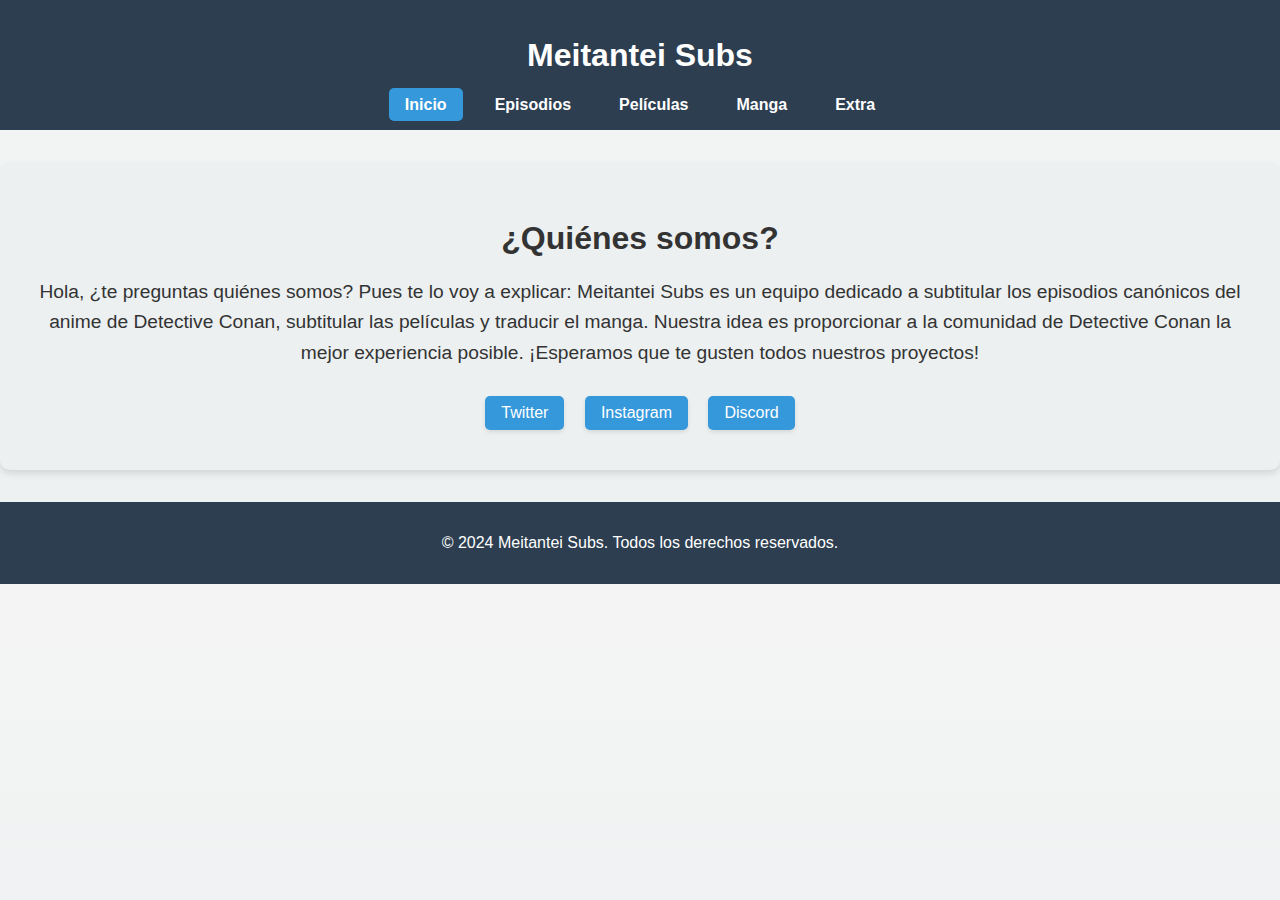
==== index.html @ b62f5c51 "Add files via upload" ====
<!DOCTYPE html>
<html lang="es">
<head>
    <meta charset="UTF-8">
    <meta name="viewport" content="width=device-width, initial-scale=1.0">
    <title>Meitantei Subs</title>
    <link rel="stylesheet" href="style.css">
</head>
<body>
    <header>
        <nav>
            <h1>Meitantei Subs</h1>
            <ul>
                <li><a href="index.html">Inicio</a></li>
                <li><a href="episodios.html">Episodios</a></li>
                <li><a href="peliculas.html">Películas</a></li>
                <li><a href="manga.html">Manga</a></li>
                <li><a href="extra.html">Extra</a></li>
            </ul>
        </nav>
    </header>
    <main>
        <section class="intro">
            <h2>¿Quiénes somos?</h2>
            <p>
                Hola, ¿te preguntas quiénes somos? Pues te lo voy a explicar: 
                Meitantei Subs es un equipo dedicado a subtitular los episodios canónicos del anime de Detective Conan, 
                subtitular las películas y traducir el manga. Nuestra idea es proporcionar a la comunidad de Detective Conan 
                la mejor experiencia posible. ¡Esperamos que te gusten todos nuestros proyectos!
            </p>
            <div class="socials">
                <a href="https://twitter.com" target="_blank">Twitter</a>
                <a href="https://instagram.com" target="_blank">Instagram</a>
                <a href="https://discord.com" target="_blank">Discord</a>
            </div>
        </section>
    </main>
    <footer>
        <p>&copy; 2024 Meitantei Subs. Todos los derechos reservados.</p>
    </footer>
    <script src="script.js"></script>
</body>
</html>
---- style.css ----
/* General */
body {
    font-family: 'Arial', sans-serif;
    margin: 0;
    padding: 0;
    background: linear-gradient(to bottom, #f4f4f4, #ecf0f1);
    color: #333;
    transition: background-color 0.5s ease;
}

/* Header */
header {
    background-color: #2c3e50;
    color: white;
    padding: 1rem 0;
    text-align: center;
    position: sticky;
    top: 0;
    z-index: 1000;
}

header nav ul {
    list-style: none;
    padding: 0;
    margin: 0;
    display: flex;
    justify-content: center;
    gap: 1rem;
}

header nav ul li {
    margin: 0;
}

header nav ul li a {
    color: white;
    text-decoration: none;
    font-weight: bold;
    padding: 0.5rem 1rem;
    border-radius: 5px;
    transition: background-color 0.3s ease;
}

header nav ul li a:hover,
header nav ul li a.active {
    background-color: #3498db;
}

/* Intro Section */
.intro {
    text-align: center;
    padding: 2rem;
    background-color: rgba(255, 255, 255, 0.9);
    margin: 2rem auto;
    box-shadow: 0 4px 6px rgba(0, 0, 0, 0.1);
    border-radius: 10px;
    animation: fadeIn 2s ease-in-out;
}

@keyframes fadeIn {
    from {
        opacity: 0;
        transform: translateY(20px);
    }
    to {
        opacity: 1;
        transform: translateY(0);
    }
}

/* Social Links */
.socials a {
    display: inline-block;
    margin: 0.5rem;
    padding: 0.5rem 1rem;
    background-color: #e74c3c;
    color: white;
    text-decoration: none;
    border-radius: 5px;
    box-shadow: 0 2px 4px rgba(0, 0, 0, 0.1);
    transition: background-color 0.3s ease, transform 0.2s ease;
}

.socials a:hover {
    background-color: #c0392b;
    transform: scale(1.1);
}

/* Tables */
table {
    width: 90%;
    margin: 2rem auto;
    border-collapse: collapse;
    box-shadow: 0 4px 6px rgba(0, 0, 0, 0.1);
    border-radius: 10px;
    overflow: hidden;
}

table th,
table td {
    padding: 1rem;
    text-align: left;
    border-bottom: 1px solid #ddd;
}

table tr:nth-child(even) {
    background-color: #f4f4f4;
}

table th {
    background-color: #3498db;
    color: white;
}

/* Footer */
footer {
    text-align: center;
    padding: 1rem;
    background-color: #2c3e50;
    color: white;
}
/* Intro Section */
.intro {
    text-align: center;
    padding: 2rem;
    background-color: #ecf0f1;
}

.intro h2 {
    font-size: 2rem;
    margin-bottom: 1rem;
}

.intro p {
    font-size: 1.2rem;
    line-height: 1.6;
}

/* Social Links */
.socials a {
    display: inline-block;
    margin: 0.5rem;
    padding: 0.5rem 1rem;
    background-color: #3498db;
    color: white;
    text-decoration: none;
    border-radius: 5px;
    transition: background-color 0.3s ease;
}

.socials a:hover {
    background-color: #2980b9;
}

/* Footer */
footer {
    text-align: center;
    padding: 1rem;
    background-color: #2c3e50;
    color: white;
}
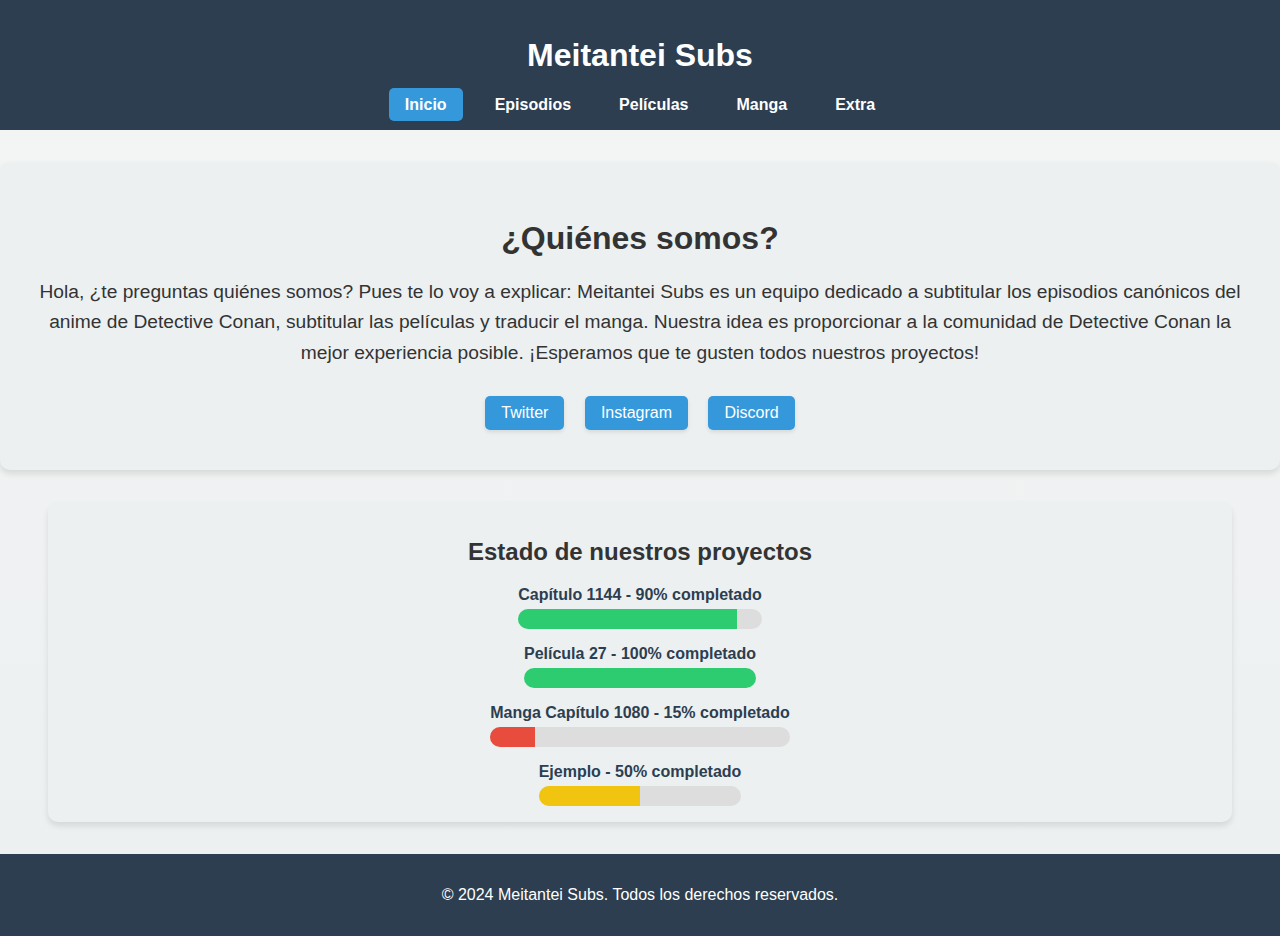
==== commit 424c7d27: "Add files via upload" ====
--- a/index.html
+++ b/index.html
@@ -35,6 +35,39 @@
             </div>
         </section>
     </main>
+    <section class="progress-section">
+        <h2>Estado de nuestros proyectos</h2>
+        <div class="progress-container">
+            <!-- Proyecto 1 -->
+            <div class="progress-item">
+                <p>Capítulo 1144 - <span class="progress-text">75%</span> completado</p>
+                <div class="progress-bar">
+                    <div class="progress" style="width: 75%;"></div>
+                </div>
+            </div>
+            <!-- Proyecto 2 -->
+            <div class="progress-item">
+                <p>Película 27 - <span class="progress-text">40%</span> completado</p>
+                <div class="progress-bar">
+                    <div class="progress" style="width: 40%;"></div>
+                </div>
+            </div>
+            <!-- Proyecto 3 -->
+            <div class="progress-item">
+                <p>Manga Capítulo 1080 - <span class="progress-text">90%</span> completado</p>
+                <div class="progress-bar">
+                    <div class="progress" style="width: 90%;"></div>
+                </div>
+            </div>
+            <!-- Proyecto 4 -->
+            <div class="progress-item">
+                <p>Ejemplo - <span class="progress-text">40%</span> completado</p>
+                <div class="progress-bar">
+                    <div class="progress" style="width: 40%;"></div>
+                </div>
+            </div>
+        </div>
+    </section>    
     <footer>
         <p>&copy; 2024 Meitantei Subs. Todos los derechos reservados.</p>
     </footer>
--- a/style.css
+++ b/style.css
@@ -158,4 +158,75 @@
     padding: 1rem;
     background-color: #2c3e50;
     color: white;
+}
+/* Progreso */
+.progress-section {
+    margin: 2rem auto;
+    padding: 1rem;
+    background-color: #ecf0f1;
+    border-radius: 10px;
+    box-shadow: 0 4px 6px rgba(0, 0, 0, 0.1);
+    width: 90%;
+    text-align: center;
+}
+
+.progress-container {
+    display: flex;
+    flex-direction: column;
+    gap: 1rem;
+}
+
+.progress-item {
+    text-align: left;
+    margin: 0 auto;
+    max-width: 600px;
+}
+
+.progress-item p {
+    margin: 0;
+    font-weight: bold;
+    color: #2c3e50;
+}
+
+.progress-bar {
+    background-color: #ddd;
+    border-radius: 10px;
+    overflow: hidden;
+    height: 20px;
+    margin-top: 5px;
+}
+
+.progress {
+    background-color: #3498db;
+    height: 100%;
+    width: 0%;
+    transition: width 0.5s ease-in-out;
+}
+table {
+    width: 100%;
+    border-collapse: collapse;
+    margin: 20px 0;
+    font-size: 1em;
+    font-family: Arial, sans-serif;
+    text-align: left;
+}
+
+th, td {
+    padding: 12px 15px;
+    border: 1px solid #ddd;
+}
+
+th {
+    background-color: #2c3e50;
+    color: #fff;
+}
+
+td a {
+    text-decoration: none;
+    color: #3498db;
+    font-weight: bold;
+}
+
+td a:hover {
+    color: #2980b9;
 }